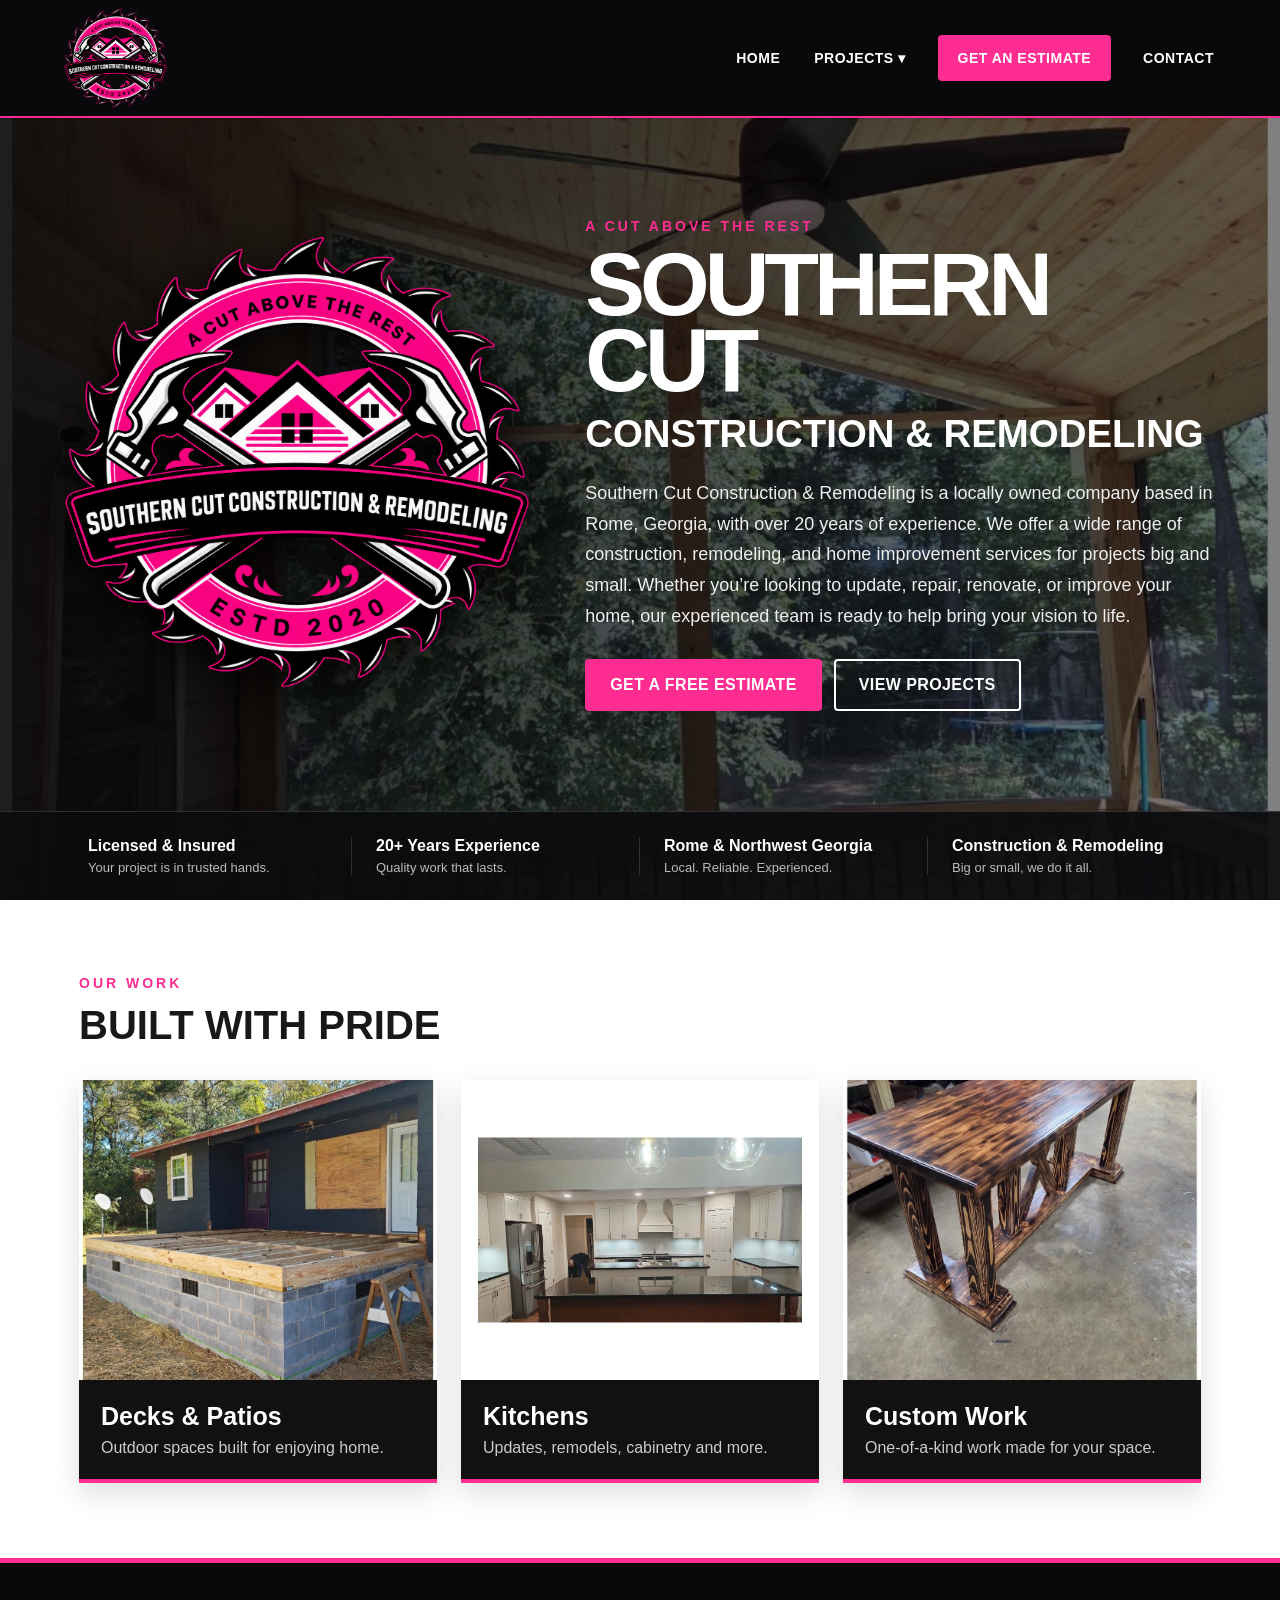
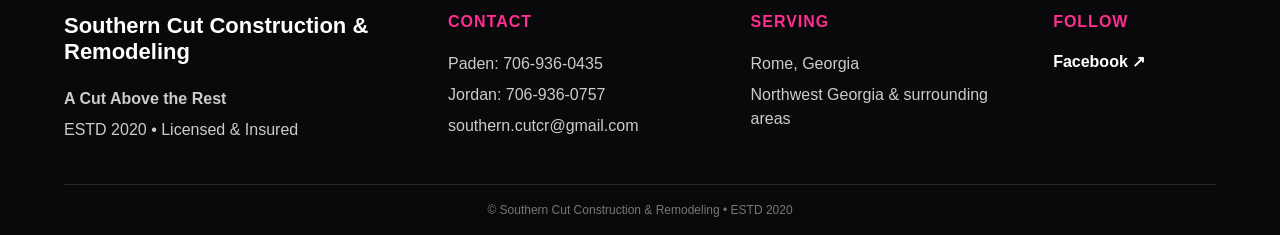
==== index.html @ 26d02108 "Add files via upload" ====
<!DOCTYPE html>
<html lang="en">
<head>
  <meta charset="UTF-8">
  <meta name="viewport" content="width=device-width, initial-scale=1.0">
  <title>Home | Southern Cut Construction &amp; Remodeling</title>
  <link rel="stylesheet" href="styles.css">
</head>
<body>

<header class="site-header">
  <a class="brand" href="index.html" aria-label="Southern Cut home">
    <img src="assets/images/scc-logo.png" alt="Southern Cut Construction & Remodeling logo">
  </a>
  <button class="menu-toggle" aria-label="Open menu" onclick="document.querySelector('.main-nav').classList.toggle('open')">☰</button>
  <nav class="main-nav">
    <a href="index.html">Home</a>
    <div class="dropdown">
      <a href="projects.html">Projects <span class="chev">▾</span></a>
      <div class="dropdown-menu">
        <a href="decks-patios.html">Decks &amp; Patios</a>
        <a href="kitchens.html">Kitchens</a>
        <a href="custom-work.html">Custom Work</a>
      </div>
    </div>
    <a class="estimate-nav" href="estimate.html">Get an Estimate</a>
    <a href="contact.html">Contact</a>
  </nav>
</header>

<main>
<section class="home-hero" style="background-image:linear-gradient(90deg,rgba(5,5,7,.90),rgba(5,5,7,.50)),url('assets/images/deck-5.jpg')">
  <div class="home-content">
    <div class="logo-wrap"><img src="assets/images/scc-logo.png" alt="Southern Cut Construction & Remodeling"></div>
    <div class="home-copy">
      <p class="eyebrow">A CUT ABOVE THE REST</p>
      <h1>Southern Cut</h1>
      <h2>Construction &amp; Remodeling</h2>
      <p class="lead">Southern Cut Construction &amp; Remodeling is a locally owned company based in Rome, Georgia, with over 20 years of experience. We offer a wide range of construction, remodeling, and home improvement services for projects big and small. Whether you’re looking to update, repair, renovate, or improve your home, our experienced team is ready to help bring your vision to life.</p>
      <div class="buttons"><a class="btn pink" href="estimate.html">Get a Free Estimate</a><a class="btn outline" href="projects.html">View Projects</a></div>
    </div>
  </div>
  <div class="trust">
    <div><strong>Licensed &amp; Insured</strong><span>Your project is in trusted hands.</span></div>
    <div><strong>20+ Years Experience</strong><span>Quality work that lasts.</span></div>
    <div><strong>Rome &amp; Northwest Georgia</strong><span>Local. Reliable. Experienced.</span></div>
    <div><strong>Construction &amp; Remodeling</strong><span>Big or small, we do it all.</span></div>
  </div>
</section>
<section class="content-section">
  <p class="eyebrow dark">OUR WORK</p>
  <h2 class="section-title">Built With Pride</h2>
  <div class="category-grid">
    <a class="category-card" href="decks-patios.html"><img src="assets/images/deck-2.jpg" alt="Deck project"><div><h3>Decks &amp; Patios</h3><p>Outdoor spaces built for enjoying home.</p></div></a>
    <a class="category-card" href="kitchens.html"><img src="assets/images/kitchen-1.jpg" alt="Kitchen project"><div><h3>Kitchens</h3><p>Updates, remodels, cabinetry and more.</p></div></a>
    <a class="category-card" href="custom-work.html"><img src="assets/images/custom-table.jpg" alt="Custom project"><div><h3>Custom Work</h3><p>One-of-a-kind work made for your space.</p></div></a>
  </div>
</section>
</main>

<footer class="site-footer">
  <div class="footer-grid">
    <section>
      <h3>Southern Cut Construction &amp; Remodeling</h3>
      <p class="footer-motto">A Cut Above the Rest</p>
      <p>ESTD 2020 • Licensed &amp; Insured</p>
    </section>
    <section>
      <h4>Contact</h4>
      <p>Paden: <a href="tel:+17069360435">706-936-0435</a></p>
      <p>Jordan: <a href="tel:+17069360757">706-936-0757</a></p>
      <p><a href="mailto:southern.cutcr@gmail.com">southern.cutcr@gmail.com</a></p>
    </section>
    <section>
      <h4>Serving</h4>
      <p>Rome, Georgia</p>
      <p>Northwest Georgia &amp; surrounding areas</p>
    </section>
    <section>
      <h4>Follow</h4>
      <a class="facebook" href="https://www.facebook.com/SouthernCutCR" target="_blank" rel="noopener">Facebook ↗</a>
    </section>
  </div>
  <div class="footer-bottom">© Southern Cut Construction &amp; Remodeling • ESTD 2020</div>
</footer>

<script>
document.addEventListener("click", function(e) {
  const photo = e.target.closest(".gallery img, .ba-photo img");
  if (!photo) return;
  const box = document.createElement("div");
  box.className = "lightbox";
  box.innerHTML = '<button aria-label="Close">×</button><img src="' + photo.src + '" alt="' + photo.alt + '">';
  box.addEventListener("click", () => box.remove());
  document.body.appendChild(box);
});
</script>
</body>
</html>
---- styles.css ----
:root{--pink:#ff2d91;--black:#09090b;--soft:#f4f4f5;--text:#18181b}
*{box-sizing:border-box}body{margin:0;font-family:Arial,Helvetica,sans-serif;color:var(--text)}a{text-decoration:none;color:inherit}
.site-header{height:118px;background:var(--black);display:flex;align-items:center;padding:8px 5vw;position:sticky;top:0;z-index:50;border-bottom:2px solid var(--pink)}
.brand{height:100%;display:flex;align-items:center}.brand img{height:100px;width:auto;object-fit:contain;display:block}
.main-nav{margin-left:auto;display:flex;align-items:center;gap:30px;color:white;font-size:14px;font-weight:800;text-transform:uppercase;letter-spacing:.5px}
.main-nav>a,.dropdown>a{padding:14px 2px}.main-nav a:hover{color:var(--pink)}.estimate-nav{background:var(--pink);padding:15px 20px!important;border-radius:4px;color:white!important}
.dropdown{position:relative}.dropdown-menu{display:none;position:absolute;top:100%;left:-20px;background:#111114;border-top:3px solid var(--pink);min-width:195px;padding:8px 0;box-shadow:0 15px 30px #0007}.dropdown:hover .dropdown-menu{display:block}.dropdown-menu a{display:block;padding:13px 20px;color:white;white-space:nowrap}.dropdown-menu a:hover{background:#1d1d21}.menu-toggle{display:none;background:none;border:0;color:white;font-size:28px;margin-left:auto}
.home-hero{min-height:calc(100vh - 118px);background-size:cover;background-position:center;color:white;display:flex;flex-direction:column;justify-content:space-between}.home-content{max-width:1400px;width:100%;margin:auto;padding:45px 5vw;display:grid;grid-template-columns:.85fr 1.15fr;gap:55px;align-items:center}.logo-wrap img{width:min(470px,100%);max-height:480px;object-fit:contain;filter:drop-shadow(0 12px 30px #000)}.eyebrow{margin:0 0 12px;color:var(--pink);font-size:14px;font-weight:900;letter-spacing:3px}.home-copy h1{font-size:clamp(58px,7vw,108px);line-height:.85;margin:0;text-transform:uppercase;letter-spacing:-5px}.home-copy h2{font-size:clamp(25px,3vw,45px);margin:14px 0 22px;text-transform:uppercase}.lead{font-size:18px;line-height:1.7;color:#eee;max-width:740px}
.buttons{display:flex;gap:12px;flex-wrap:wrap;margin-top:28px}.btn{display:inline-block;padding:15px 23px;border-radius:4px;font-weight:900;text-transform:uppercase;letter-spacing:.4px;border:2px solid transparent}.pink{background:var(--pink);color:white}.outline{border-color:white;color:white}.black{background:#111;color:white}.trust{background:#0c0c0ee8;display:grid;grid-template-columns:repeat(4,1fr);padding:25px 5vw;border-top:1px solid #ffffff25}.trust div{padding:0 24px;border-right:1px solid #ffffff25}.trust div:last-child{border:0}.trust strong,.trust span{display:block}.trust span{font-size:13px;color:#bbb;margin-top:5px}
.content-section{max-width:1250px;margin:auto;padding:75px 5vw}.section-title{font-size:40px;text-transform:uppercase;margin:0 0 32px}.eyebrow.dark{color:var(--pink)}
.category-grid{display:grid;grid-template-columns:repeat(3,1fr);gap:24px}.category-card{background:#111;color:white;overflow:hidden;border-bottom:4px solid var(--pink);box-shadow:0 10px 28px #0002}.category-card img{width:100%;height:300px;object-fit:cover;display:block}.category-card div{padding:22px}.category-card h3{font-size:25px;margin:0 0 8px}.category-card p{margin:0;color:#ccc}
.page-hero{background:#0b0b0d;color:white;text-align:center;padding:75px 5vw;border-bottom:5px solid var(--pink)}.page-hero h1{font-size:clamp(44px,7vw,78px);text-transform:uppercase;margin:0 0 16px}.page-hero p:last-child{max-width:780px;margin:auto;color:#ccc;font-size:18px;line-height:1.65}
.before-after{display:grid;gap:42px}.ba-row{display:grid;grid-template-columns:1fr 50px 1fr;align-items:center}.ba-photo{margin:0;background:#111;position:relative;overflow:hidden}.ba-photo span{position:absolute;top:14px;left:14px;background:var(--pink);color:white;padding:8px 12px;font-weight:900;z-index:2}.ba-photo img{width:100%;height:440px;object-fit:contain;background:#111;display:block}.ba-arrow{text-align:center;color:var(--pink);font-size:36px;font-weight:bold}.gallery-title{margin-top:70px}.gallery{columns:3 280px;column-gap:18px}.gallery img{width:100%;height:auto;display:block;margin:0 0 18px;break-inside:avoid;cursor:zoom-in}
.form-width{max-width:900px}.estimate-form{background:var(--soft);padding:38px;border-top:5px solid var(--pink)}.form-grid{display:grid;grid-template-columns:1fr 1fr;gap:22px}.form-grid label{font-weight:800;font-size:14px}.form-grid input,.form-grid select,.form-grid textarea{width:100%;display:block;margin-top:8px;padding:14px;border:1px solid #ccc;background:white;font:inherit}.full{grid-column:1/-1}.submit{border:0;margin-top:25px;cursor:pointer}.setup-note{font-size:12px;color:#666}
.team-grid{display:grid;grid-template-columns:1fr 1fr;gap:28px}.team-card{background:#f5f5f6;padding:42px;border-top:5px solid var(--pink);box-shadow:0 8px 25px #0001}.role{color:var(--pink);font-size:12px;font-weight:900;letter-spacing:2px}.team-card h2{font-size:34px;margin:8px 0 18px}.team-card p:not(.role){line-height:1.75;color:#444}.phone-button{display:inline-block;background:#111;color:white;padding:12px 17px;font-weight:800;margin-top:15px}.contact-callout{text-align:center;padding:75px 0 5px}.contact-callout h2{font-size:42px;margin:8px 0 15px}.contact-callout p{line-height:1.7}.contact-callout p a{color:var(--pink);font-weight:800}.centered{justify-content:center}
.site-footer{background:#09090b;color:white;padding:50px 5vw 18px;border-top:5px solid var(--pink)}.footer-grid{max-width:1250px;margin:auto;display:grid;grid-template-columns:1.5fr 1.15fr 1.15fr .7fr;gap:35px}.site-footer h3{margin-top:0;font-size:22px}.site-footer h4{margin-top:0;color:var(--pink);text-transform:uppercase;letter-spacing:1px}.site-footer p{color:#ccc;line-height:1.5;margin:7px 0}.footer-motto{font-weight:800}.facebook{font-weight:900}.site-footer a:hover{color:var(--pink)}.footer-bottom{max-width:1250px;margin:35px auto 0;padding-top:18px;border-top:1px solid #ffffff20;text-align:center;color:#777;font-size:12px}
.lightbox{position:fixed;inset:0;background:#000e;z-index:100;display:flex;align-items:center;justify-content:center;padding:30px;cursor:zoom-out}.lightbox img{max-width:94vw;max-height:90vh;object-fit:contain}.lightbox button{position:absolute;right:25px;top:15px;background:none;border:0;color:white;font-size:45px}
@media(max-width:850px){.site-header{height:92px}.brand img{height:76px}.menu-toggle{display:block}.main-nav{display:none;position:absolute;top:92px;left:0;right:0;background:#0b0b0d;flex-direction:column;align-items:stretch;gap:0;padding:12px 5vw 22px}.main-nav.open{display:flex}.dropdown-menu{display:block;position:static;border:0;box-shadow:none;background:transparent;padding-left:18px}.home-hero{min-height:auto}.home-content{grid-template-columns:1fr;text-align:center}.logo-wrap img{max-width:300px}.home-copy h1{letter-spacing:-3px}.buttons{justify-content:center}.trust{grid-template-columns:1fr 1fr;gap:20px}.trust div{border:0;padding:0}.category-grid,.team-grid{grid-template-columns:1fr}.category-card img{height:auto;max-height:430px;object-fit:contain;background:#111}.ba-row{grid-template-columns:1fr}.ba-arrow{transform:rotate(90deg);padding:10px}.ba-photo img{height:auto;max-height:560px}.form-grid{grid-template-columns:1fr}.full{grid-column:auto}.footer-grid{grid-template-columns:1fr 1fr}}
@media(max-width:520px){.trust,.footer-grid{grid-template-columns:1fr}.content-section{padding:55px 5vw}.estimate-form{padding:24px}.contact-callout h2{font-size:34px}}
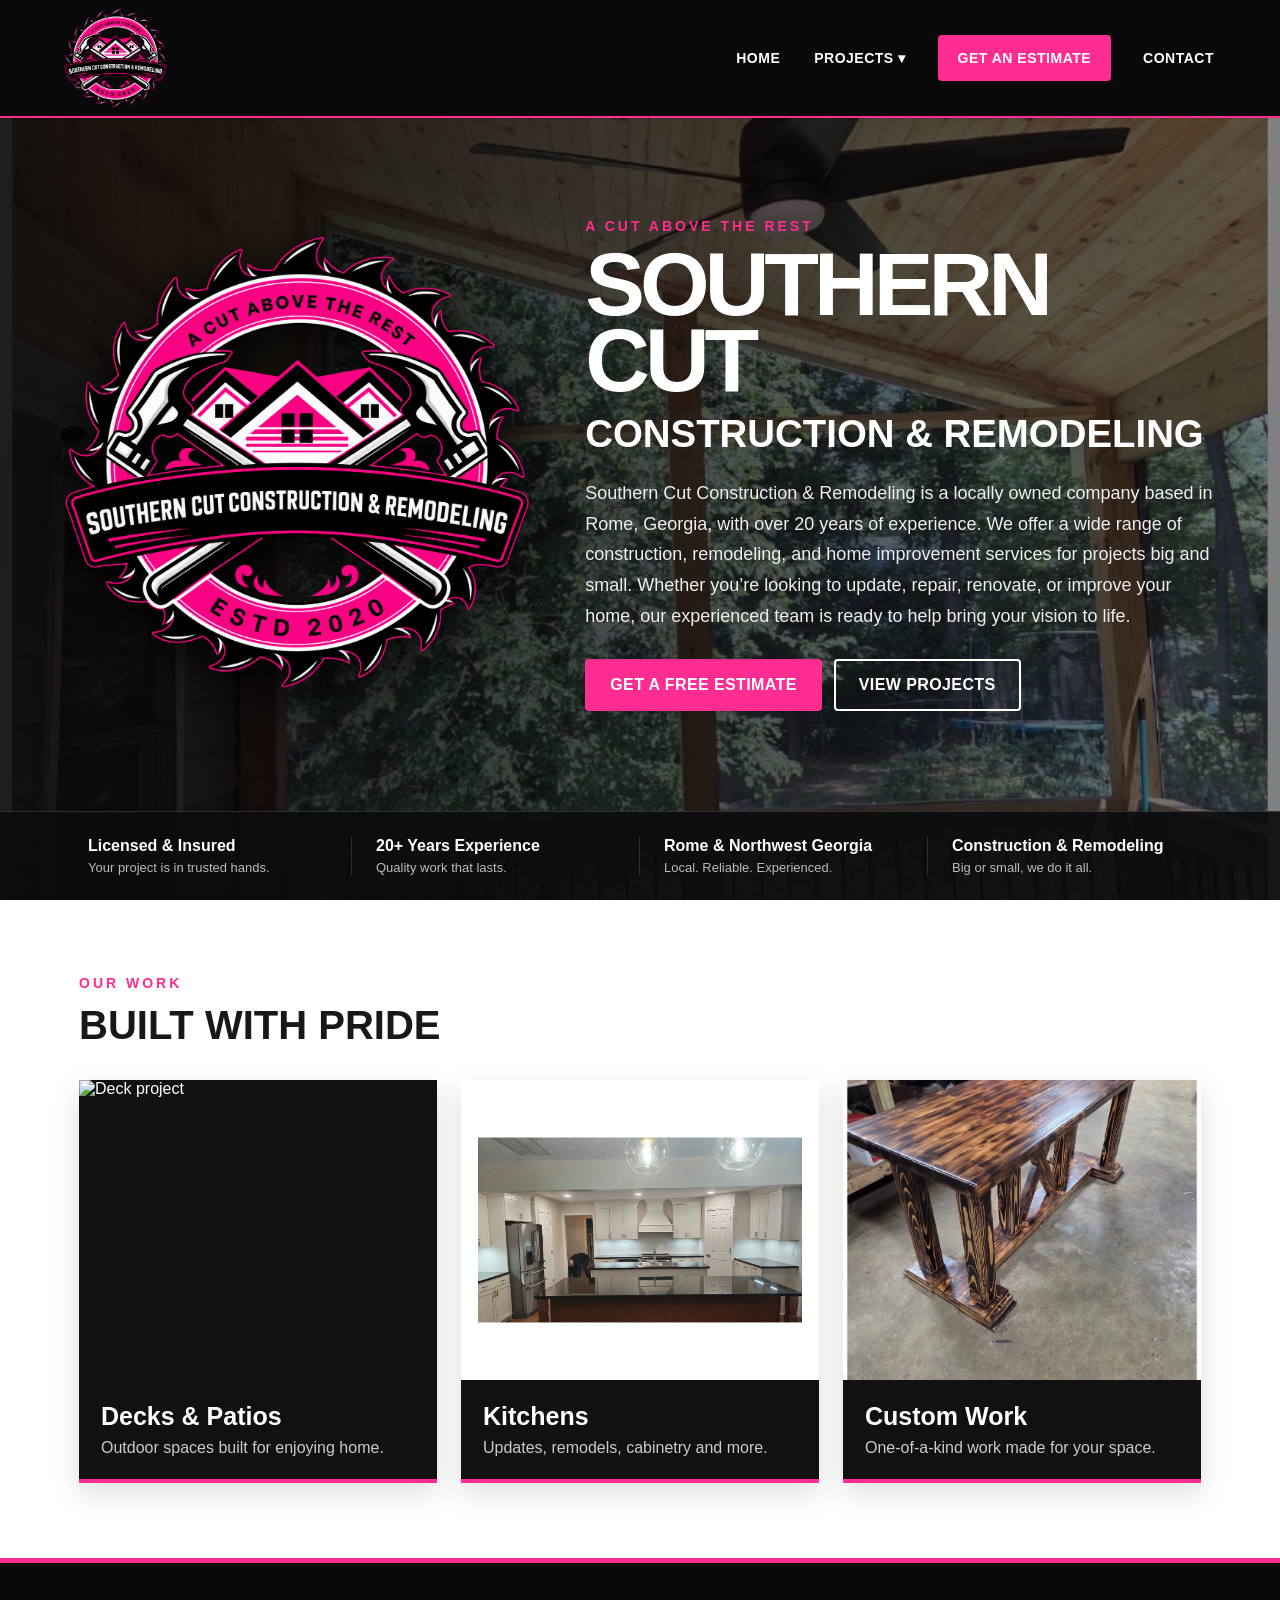
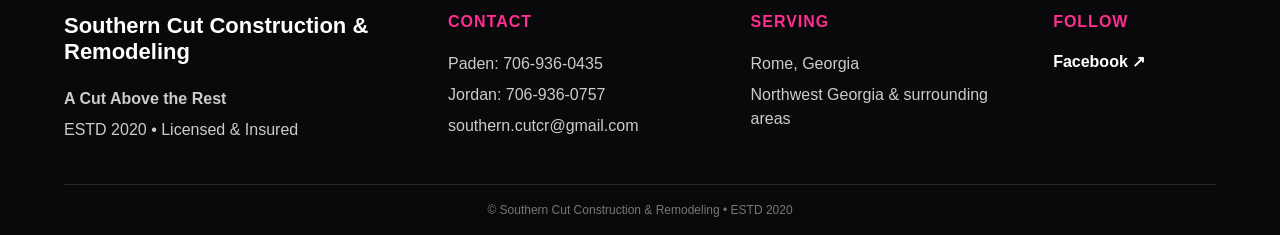
==== commit bfcb8735: "index.html" ====
--- a/index.html
+++ b/index.html
@@ -51,7 +51,7 @@
   <p class="eyebrow dark">OUR WORK</p>
   <h2 class="section-title">Built With Pride</h2>
   <div class="category-grid">
-    <a class="category-card" href="decks-patios.html"><img src="assets/images/deck-2.jpg" alt="Deck project"><div><h3>Decks &amp; Patios</h3><p>Outdoor spaces built for enjoying home.</p></div></a>
+    <a class="category-card" href="decks-patios.html"><img src="assets/images/ront-porch-2.jpg" alt="Deck project"><div><h3>Decks &amp; Patios</h3><p>Outdoor spaces built for enjoying home.</p></div></a>
     <a class="category-card" href="kitchens.html"><img src="assets/images/kitchen-1.jpg" alt="Kitchen project"><div><h3>Kitchens</h3><p>Updates, remodels, cabinetry and more.</p></div></a>
     <a class="category-card" href="custom-work.html"><img src="assets/images/custom-table.jpg" alt="Custom project"><div><h3>Custom Work</h3><p>One-of-a-kind work made for your space.</p></div></a>
   </div>
@@ -96,4 +96,4 @@
 });
 </script>
 </body>
-</html>+</html>
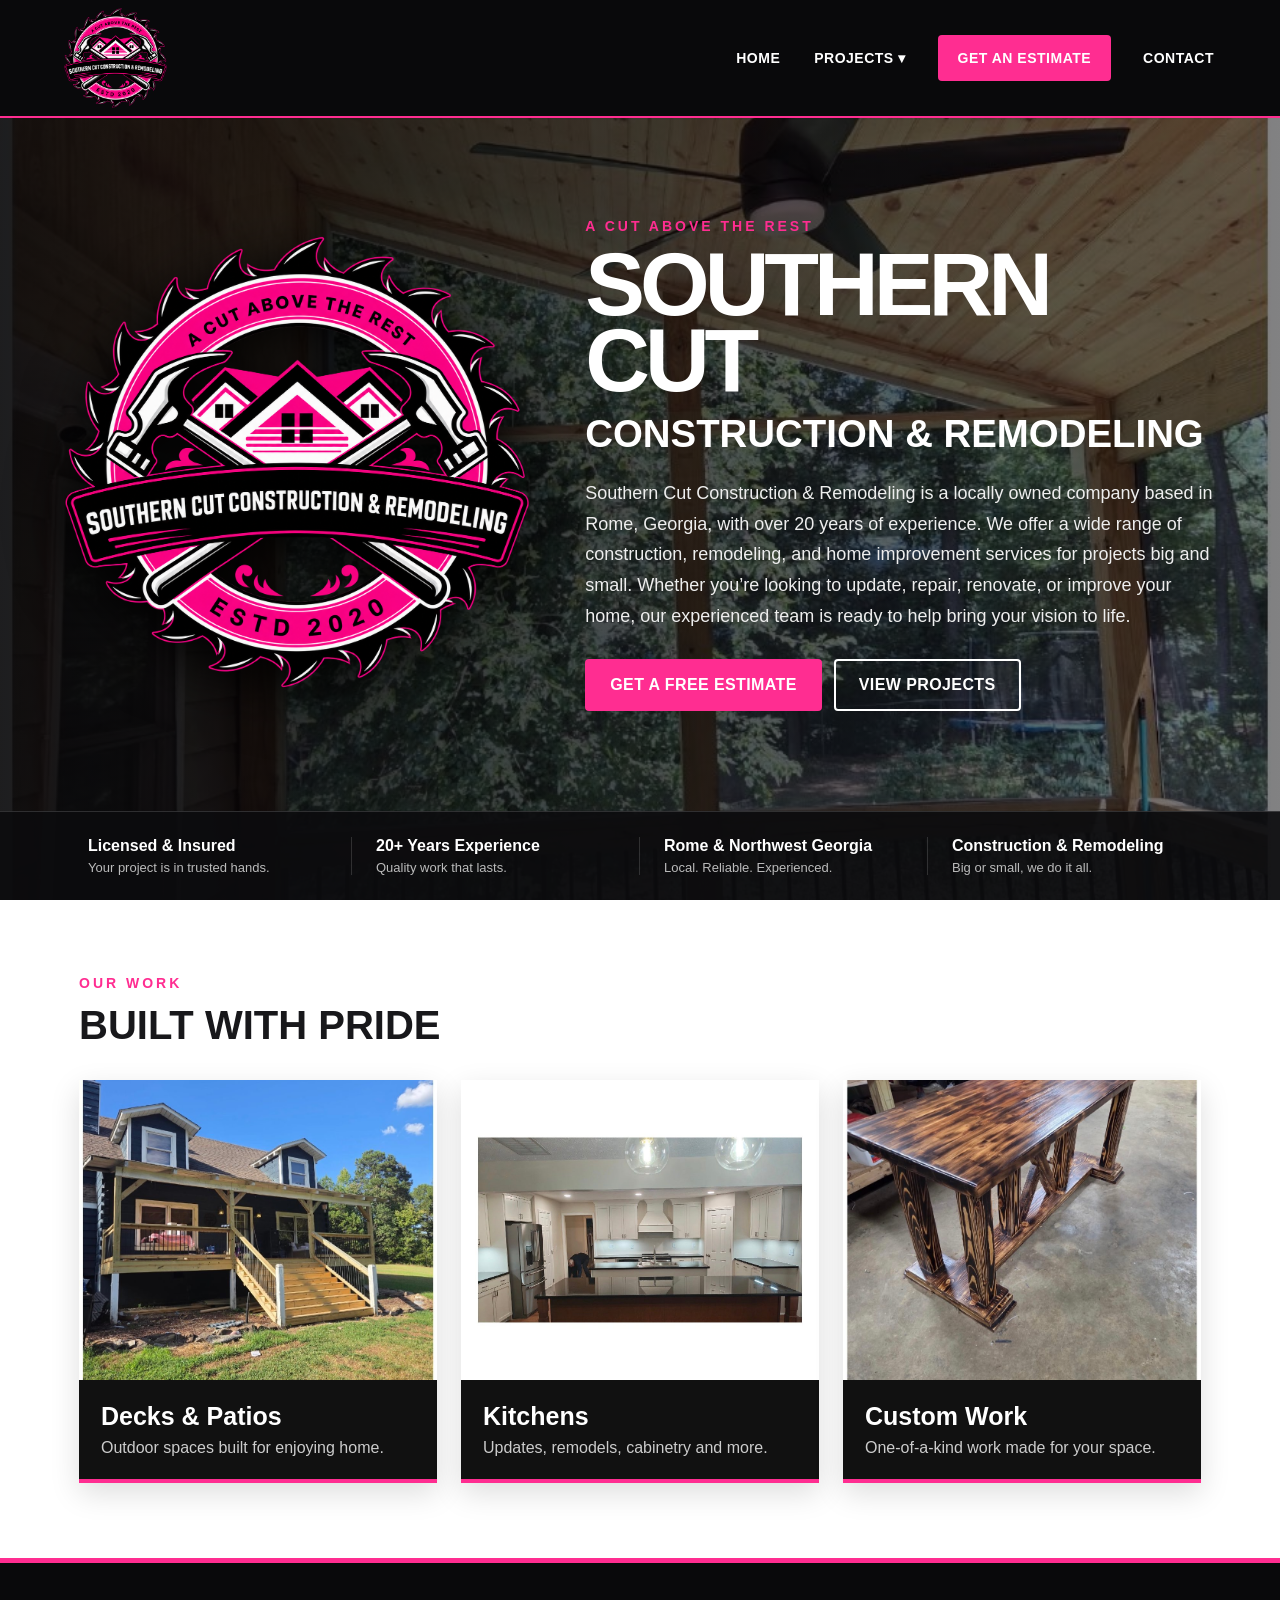
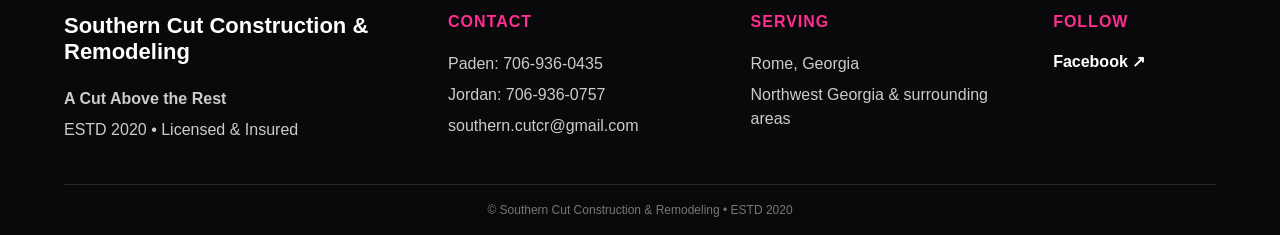
==== commit 52d3e47e: "index.html" ====
--- a/index.html
+++ b/index.html
@@ -51,7 +51,7 @@
   <p class="eyebrow dark">OUR WORK</p>
   <h2 class="section-title">Built With Pride</h2>
   <div class="category-grid">
-    <a class="category-card" href="decks-patios.html"><img src="assets/images/ront-porch-2.jpg" alt="Deck project"><div><h3>Decks &amp; Patios</h3><p>Outdoor spaces built for enjoying home.</p></div></a>
+    <a class="category-card" href="decks-patios.html"><img src="assets/images/front-porch-2.jpg" alt="Deck project"><div><h3>Decks &amp; Patios</h3><p>Outdoor spaces built for enjoying home.</p></div></a>
     <a class="category-card" href="kitchens.html"><img src="assets/images/kitchen-1.jpg" alt="Kitchen project"><div><h3>Kitchens</h3><p>Updates, remodels, cabinetry and more.</p></div></a>
     <a class="category-card" href="custom-work.html"><img src="assets/images/custom-table.jpg" alt="Custom project"><div><h3>Custom Work</h3><p>One-of-a-kind work made for your space.</p></div></a>
   </div>
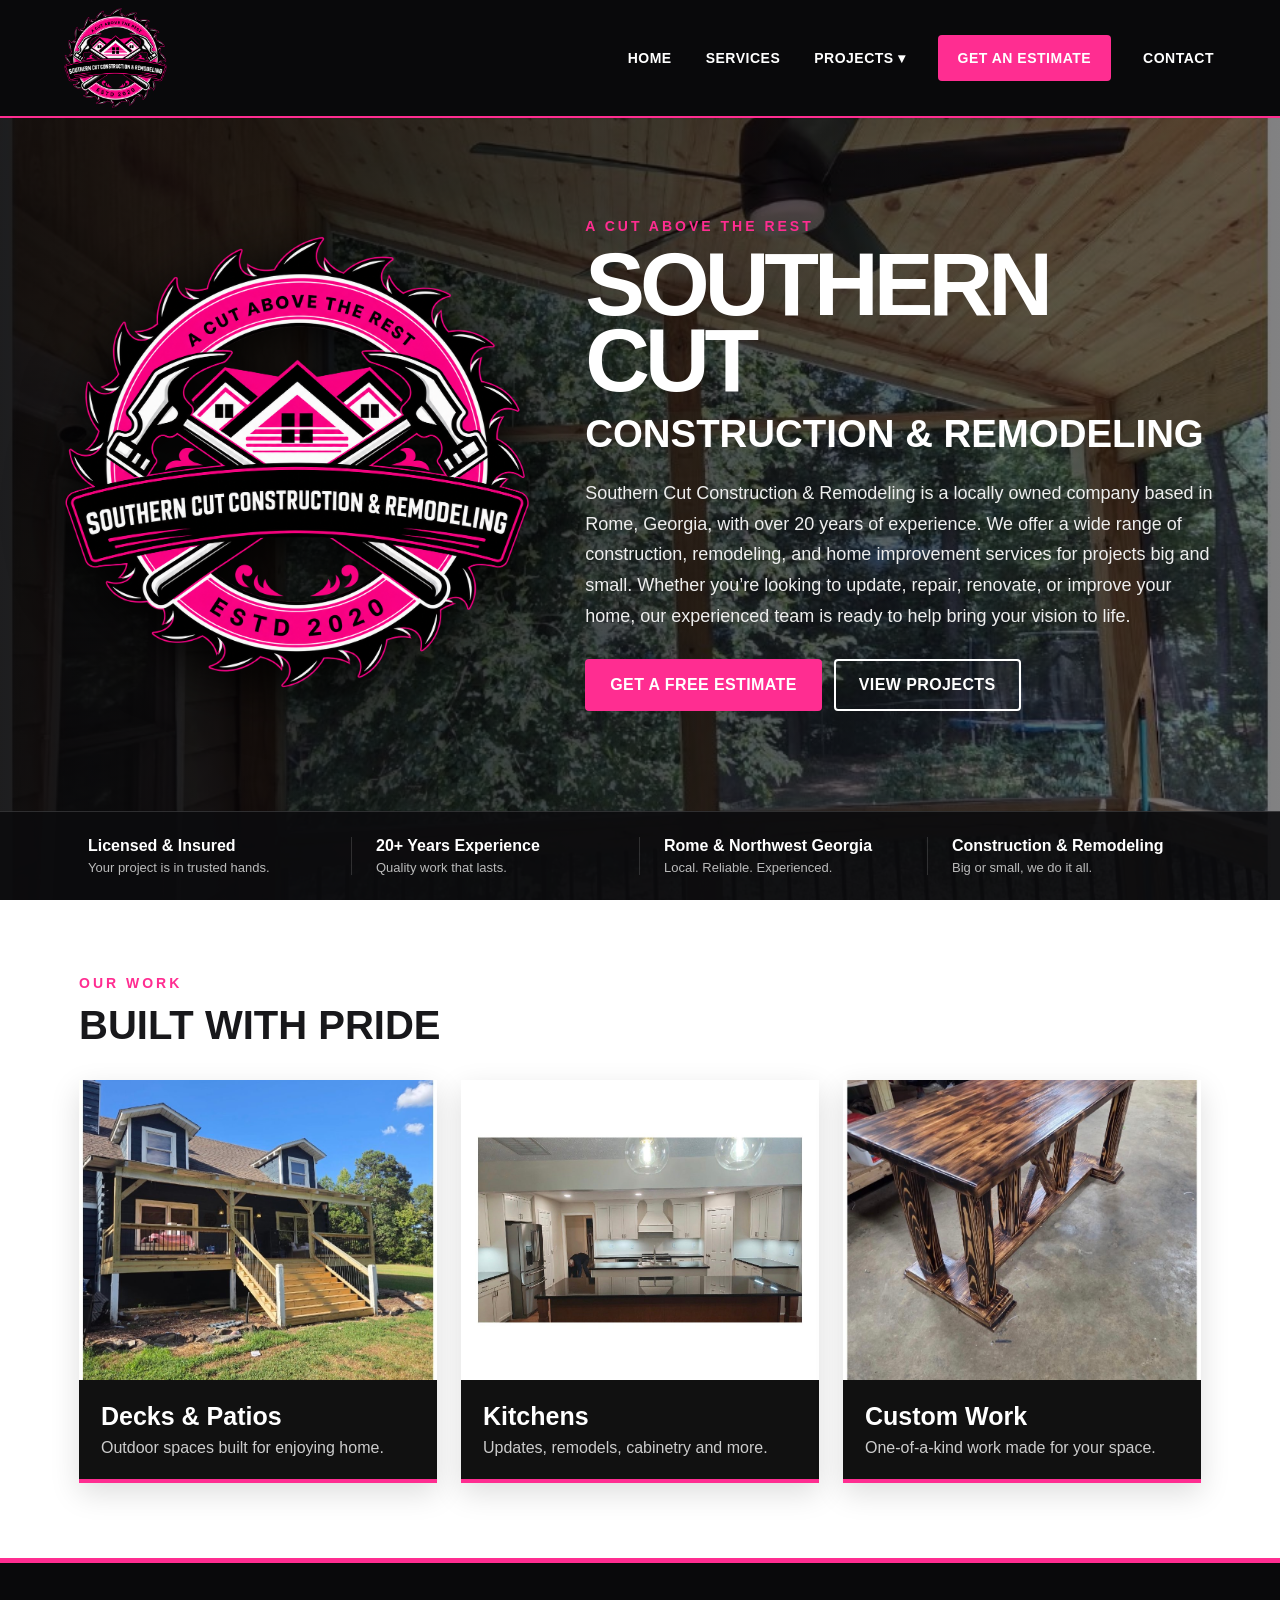
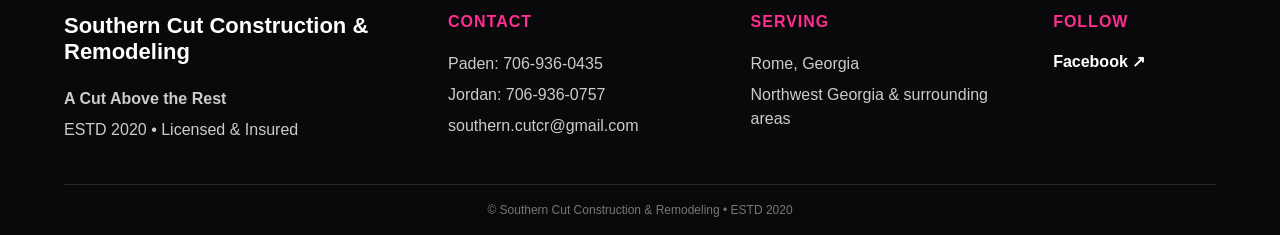
==== commit 35c83b55: "index.html" ====
--- a/index.html
+++ b/index.html
@@ -15,6 +15,7 @@
   <button class="menu-toggle" aria-label="Open menu" onclick="document.querySelector('.main-nav').classList.toggle('open')">☰</button>
   <nav class="main-nav">
     <a href="index.html">Home</a>
+    <a href="services.html">Services</a>
     <div class="dropdown">
       <a href="projects.html">Projects <span class="chev">▾</span></a>
       <div class="dropdown-menu">
